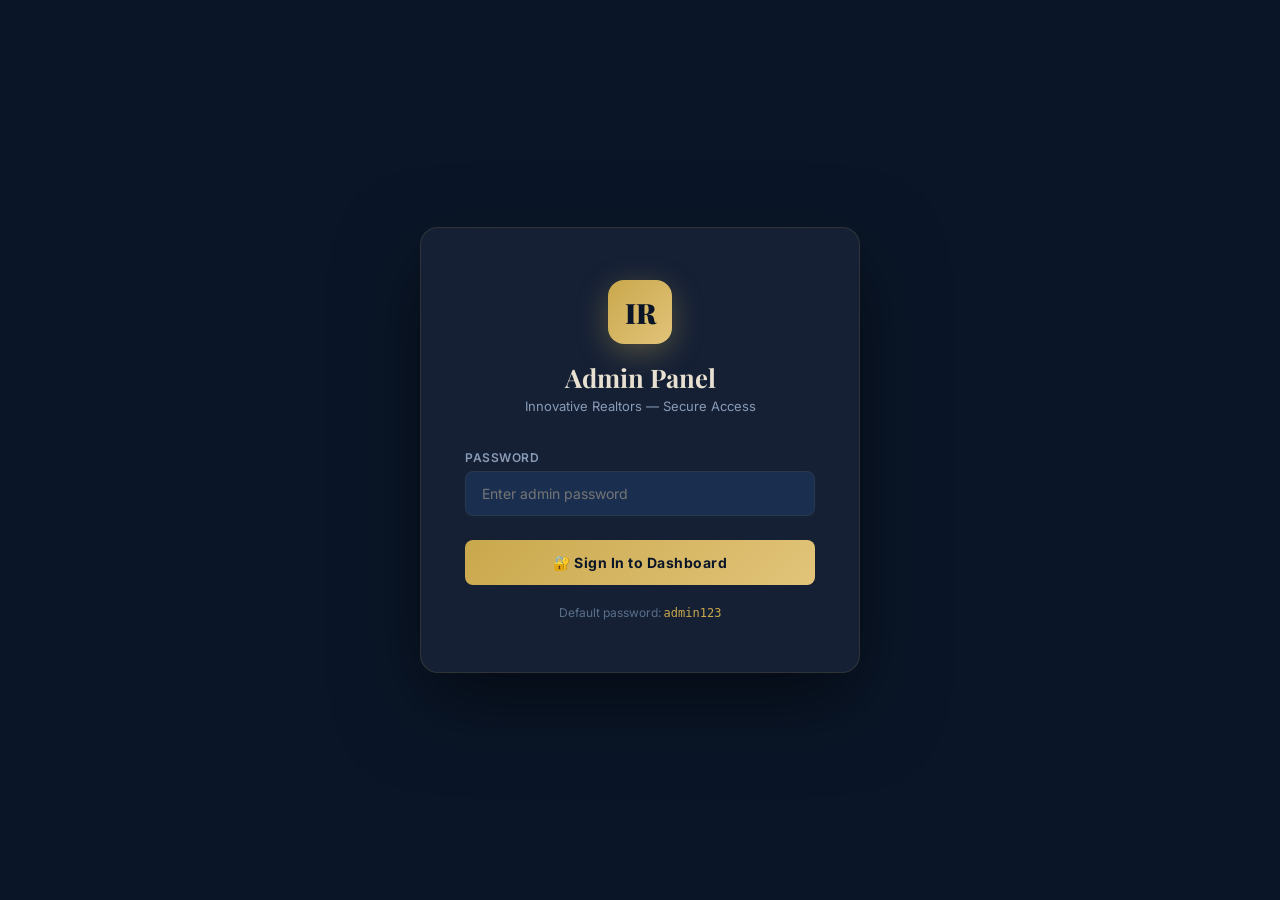
==== admin.html @ a7ab7087 "Initial commit with completed Innovative Realtors site and Apple aesthetic" ====
<!DOCTYPE html>
<html lang="en">
<head>
  <meta charset="UTF-8">
  <meta name="viewport" content="width=device-width, initial-scale=1.0">
  <title>Admin Panel — Innovative Realtors</title>
  <meta name="robots" content="noindex, nofollow">
  <link rel="stylesheet" href="css/admin.css">
</head>
<body>

<!-- ════════════════════════════════════════════════════════
     LOGIN SCREEN
════════════════════════════════════════════════════════ -->
<div id="login-screen">
  <div class="login-card">
    <div class="login-logo">
      <div class="login-logo-icon">IR</div>
      <h1 class="login-title">Admin Panel</h1>
      <p class="login-subtitle">Innovative Realtors — Secure Access</p>
    </div>
    <form class="login-form" id="login-form" novalidate>
      <div>
        <label for="login-pass">Password</label>
        <input type="password" id="login-pass" name="password" placeholder="Enter admin password" autocomplete="current-password" required>
      </div>
      <button type="submit" class="login-btn">🔐 Sign In to Dashboard</button>
      <div class="login-error" id="login-error">❌ Incorrect password. Please try again.</div>
    </form>
    <p style="text-align:center;margin-top:20px;font-size:12px;color:var(--text-dim)">
      Default password: <code style="color:var(--gold)">admin123</code>
    </p>
  </div>
</div>

<!-- ════════════════════════════════════════════════════════
     APP SHELL
════════════════════════════════════════════════════════ -->
<div id="app" style="display:none">

  <!-- ── SIDEBAR ──────────────────────────────────────── -->
  <aside id="sidebar">
    <div class="sidebar-header">
      <div class="sidebar-logo-icon">IR</div>
      <div>
        <div class="sidebar-logo-name">Innovative Realtors</div>
        <div class="sidebar-logo-tag">Admin Panel</div>
      </div>
    </div>

    <nav class="sidebar-nav">
      <div class="nav-section-label">Main</div>
      <div class="nav-item active" data-page="dashboard">
        <span class="nav-icon">📊</span> Dashboard
      </div>

      <div class="nav-section-label">Content</div>
      <div class="nav-item" data-page="properties">
        <span class="nav-icon">🏠</span> Properties
      </div>
      <div class="nav-item" data-page="agents">
        <span class="nav-icon">👤</span> Agents
      </div>
      <div class="nav-item" data-page="testimonials">
        <span class="nav-icon">⭐</span> Testimonials
      </div>
      <div class="nav-item" data-page="inquiries">
        <span class="nav-icon">📬</span> Inquiries
        <span class="nav-badge" id="inquiries-badge" style="display:none">0</span>
      </div>

      <div class="nav-section-label">Customize</div>
      <div class="nav-item" data-page="hero">
        <span class="nav-icon">🖼</span> Hero Banner
      </div>
      <div class="nav-item" data-page="settings">
        <span class="nav-icon">⚙️</span> Site Settings
      </div>
    </nav>

    <div class="sidebar-footer">
      <a href="index.html" target="_blank" class="sidebar-view-site">
        🌐 View Public Site ↗
      </a>
      <div class="sidebar-logout" id="sidebar-logout">
        🚪 Sign Out
      </div>
    </div>
  </aside>

  <!-- ── MAIN ─────────────────────────────────────────── -->
  <main id="main">
    <!-- Header -->
    <header id="admin-header">
      <div class="header-breadcrumb">
        <span class="breadcrumb-home">Innovative Realtors</span>
        <span class="breadcrumb-sep">›</span>
        <span class="breadcrumb-current">Dashboard</span>
      </div>
      <div class="header-actions">
        <span class="header-time" id="header-time"></span>
        <a href="index.html" target="_blank" class="btn-secondary" style="padding:7px 14px;font-size:12px;text-decoration:none">🌐 View Site</a>
      </div>
    </header>

    <!-- Content -->
    <div id="content">

      <!-- ══════════════════════════════════════════════
           DASHBOARD PAGE
      ══════════════════════════════════════════════ -->
      <div class="page active" id="page-dashboard">
        <h1 class="page-title">Dashboard</h1>
        <p class="page-subtitle">Welcome back! Here's an overview of your site content.</p>

        <!-- Stats -->
        <div class="stats-grid">
          <div class="stat-card">
            <div class="stat-card-header">
              <div class="stat-card-icon icon-gold">🏠</div>
              <span class="stat-change up">Active</span>
            </div>
            <div class="stat-num" id="stat-properties">0</div>
            <div class="stat-label">Total Properties</div>
          </div>
          <div class="stat-card">
            <div class="stat-card-header">
              <div class="stat-card-icon icon-blue">👤</div>
              <span class="stat-change up">Team</span>
            </div>
            <div class="stat-num" id="stat-agents">0</div>
            <div class="stat-label">Active Agents</div>
          </div>
          <div class="stat-card">
            <div class="stat-card-header">
              <div class="stat-card-icon icon-gold">⭐</div>
              <span class="stat-change up">Published</span>
            </div>
            <div class="stat-num" id="stat-testimonials">0</div>
            <div class="stat-label">Testimonials</div>
          </div>
          <div class="stat-card">
            <div class="stat-card-header">
              <div class="stat-card-icon icon-red">📬</div>
              <span class="stat-change up" id="stat-unread" style="font-size:13px;font-weight:700;color:var(--danger)">0 new</span>
            </div>
            <div class="stat-num" id="stat-inquiries">0</div>
            <div class="stat-label">Total Inquiries</div>
          </div>
        </div>

        <!-- Quick actions -->
        <div style="display:flex;gap:10px;flex-wrap:wrap;margin-bottom:24px">
          <button class="btn-primary" onclick="navigate('properties'); document.getElementById('btn-add-property').click()">➕ Add Property</button>
          <button class="btn-secondary" onclick="navigate('inquiries')">📬 View Inquiries</button>
          <button class="btn-secondary" onclick="navigate('hero')">🖼 Edit Hero</button>
          <button class="btn-secondary" onclick="navigate('settings')">⚙️ Settings</button>
        </div>

        <!-- Recent Inquiries -->
        <div style="display:grid;grid-template-columns:1fr 1.2fr;gap:20px;align-items:start">
          <div>
            <h3 style="font-size:14px;font-weight:700;color:var(--text-primary);margin-bottom:14px">📬 Recent Inquiries</h3>
            <div id="dashboard-recent-inquiries"></div>
          </div>
          <!-- Recent Properties -->
          <div class="table-card">
            <div class="table-card-header">
              <span class="table-card-title">🏠 Recent Properties</span>
            </div>
            <table class="data-table">
              <thead><tr><th></th><th>Property</th><th>Location</th><th>Status</th><th>Price</th><th>Actions</th></tr></thead>
              <tbody id="dashboard-recent-props"></tbody>
            </table>
          </div>
        </div>
      </div>

      <!-- ══════════════════════════════════════════════
           PROPERTIES PAGE
      ══════════════════════════════════════════════ -->
      <div class="page" id="page-properties">
        <h1 class="page-title">Properties</h1>
        <p class="page-subtitle">Manage all property listings on your website.</p>

        <div class="table-card">
          <div class="table-card-header">
            <span class="table-card-title">All Properties</span>
            <div class="table-actions">
              <input type="text" class="table-search" id="prop-search" placeholder="🔍 Search properties…">
              <button class="btn-primary" id="btn-add-property">➕ Add Property</button>
            </div>
          </div>
          <div style="overflow-x:auto">
            <table class="data-table">
              <thead>
                <tr>
                  <th>Image</th>
                  <th>Title / Details</th>
                  <th>Location</th>
                  <th>Price / Status</th>
                  <th>Featured</th>
                  <th>Actions</th>
                </tr>
              </thead>
              <tbody id="props-tbody"></tbody>
            </table>
          </div>
        </div>
      </div>

      <!-- ══════════════════════════════════════════════
           AGENTS PAGE
      ══════════════════════════════════════════════ -->
      <div class="page" id="page-agents">
        <h1 class="page-title">Agents</h1>
        <p class="page-subtitle">Manage your real estate team.</p>

        <div class="table-card">
          <div class="table-card-header">
            <span class="table-card-title">Our Team</span>
            <div class="table-actions">
              <input type="text" class="table-search" id="agent-search" placeholder="🔍 Search agents…">
              <button class="btn-primary" id="btn-add-agent">➕ Add Agent</button>
            </div>
          </div>
          <div style="overflow-x:auto">
            <table class="data-table">
              <thead><tr><th>Photo</th><th>Name</th><th>Role</th><th>Phone</th><th>Email</th><th>Actions</th></tr></thead>
              <tbody id="agents-tbody"></tbody>
            </table>
          </div>
        </div>
      </div>

      <!-- ══════════════════════════════════════════════
           TESTIMONIALS PAGE
      ══════════════════════════════════════════════ -->
      <div class="page" id="page-testimonials">
        <h1 class="page-title">Testimonials</h1>
        <p class="page-subtitle">Manage client reviews displayed on your website.</p>

        <div class="table-card">
          <div class="table-card-header">
            <span class="table-card-title">Client Reviews</span>
            <div class="table-actions">
              <button class="btn-primary" id="btn-add-testimonial">➕ Add Testimonial</button>
            </div>
          </div>
          <div style="overflow-x:auto">
            <table class="data-table">
              <thead><tr><th>Name</th><th>Role</th><th>Rating</th><th>Review</th><th>Actions</th></tr></thead>
              <tbody id="testimonials-tbody"></tbody>
            </table>
          </div>
        </div>
      </div>

      <!-- ══════════════════════════════════════════════
           INQUIRIES PAGE
      ══════════════════════════════════════════════ -->
      <div class="page" id="page-inquiries">
        <h1 class="page-title">Inquiries & Leads</h1>
        <p class="page-subtitle">Contact form submissions from potential clients.</p>

        <div style="display:flex;gap:10px;flex-wrap:wrap;margin-bottom:20px">
          <button class="btn-primary" id="btn-mark-all-read">✅ Mark All as Read</button>
          <button class="btn-secondary" id="btn-filter-unread">🔴 Unread Only</button>
          <button class="btn-danger" id="btn-clear-inquiries">🗑 Clear All</button>
        </div>

        <div id="inquiries-wrap">
          <!-- Rendered by JS -->
        </div>
      </div>

      <!-- ══════════════════════════════════════════════
           HERO BANNER PAGE
      ══════════════════════════════════════════════ -->
      <div class="page" id="page-hero">
        <h1 class="page-title">Hero Banner</h1>
        <p class="page-subtitle">Customize the hero section of your homepage.</p>

        <div style="display:grid;grid-template-columns:1.2fr 1fr;gap:24px;align-items:start">
          <!-- Form -->
          <div class="settings-card">
            <div class="settings-card-title"><span>🖼</span> Hero Content</div>
            <form id="hero-form">
              <div style="display:flex;flex-direction:column;gap:14px">
                <div class="field-group">
                  <label>Main Headline</label>
                  <input type="text" id="hero-headline" name="headline" placeholder="Find Your Perfect Luxury Home">
                </div>
                <div class="field-group">
                  <label>Subheadline / Description</label>
                  <textarea id="hero-subheadline" name="subheadline" rows="3" placeholder="Your tagline here…"></textarea>
                </div>
                <div class="field-group">
                  <label>Background Image URL</label>
                  <input type="text" id="hero-bg-url" name="bgImage" placeholder="assets/hero_bg.png or https://…">
                  <span class="hint">💡 Use a relative path (e.g. assets/hero_bg.png) or a full image URL.</span>
                </div>
                <button type="submit" class="btn-primary">💾 Save Hero Banner</button>
              </div>
            </form>
          </div>

          <!-- Preview -->
          <div>
            <div class="settings-card-title" style="font-size:12px;color:var(--text-muted);margin-bottom:10px;letter-spacing:1px;text-transform:uppercase">Live Preview</div>
            <div class="hero-preview">
              <img class="hero-preview-img" id="hero-preview-img" src="" alt="" onerror="this.style.display='none'">
              <div class="hero-preview-text">
                <div class="hero-preview-title" id="hero-preview-title"></div>
                <div class="hero-preview-sub" id="hero-preview-sub"></div>
              </div>
            </div>
            <div class="settings-card" style="margin-top:16px">
              <div class="settings-card-title"><span>💡</span> Tips</div>
              <ul style="list-style:none;display:flex;flex-direction:column;gap:8px;font-size:12px;color:var(--text-muted)">
                <li>• Use high-resolution images (min 1920×1080)</li>
                <li>• Keep headlines under 60 characters</li>
                <li>• Dark images work best for text readability</li>
                <li>• Supported: PNG, JPG, WebP formats</li>
              </ul>
            </div>
          </div>
        </div>
      </div>

      <!-- ══════════════════════════════════════════════
           SETTINGS PAGE
      ══════════════════════════════════════════════ -->
      <div class="page" id="page-settings">
        <h1 class="page-title">Site Settings</h1>
        <p class="page-subtitle">Customize your website's global information and branding.</p>

        <form id="settings-form">
          <div class="settings-grid">
            <!-- Company Info -->
            <div class="settings-card">
              <div class="settings-card-title"><span>🏢</span> Company Information</div>
              <div style="display:flex;flex-direction:column;gap:12px">
                <div class="field-group">
                  <label>Company Name</label>
                  <input type="text" name="companyName" placeholder="Innovative Realtors">
                </div>
                <div class="field-group">
                  <label>Tagline</label>
                  <input type="text" name="tagline" placeholder="Where Dreams Find Their Address">
                </div>
                <div class="field-group">
                  <label>Phone</label>
                  <input type="text" name="phone" placeholder="+1 (555) 888-9900">
                </div>
                <div class="field-group">
                  <label>Email</label>
                  <input type="email" name="email" placeholder="info@company.com">
                </div>
                <div class="field-group">
                  <label>Address</label>
                  <input type="text" name="address" placeholder="450 Park Avenue, New York">
                </div>
              </div>
            </div>

            <!-- Stats -->
            <div class="settings-card">
              <div class="settings-card-title"><span>📊</span> Homepage Statistics</div>
              <div style="display:flex;flex-direction:column;gap:12px">
                <div class="field-group">
                  <label>Years of Experience</label>
                  <input type="text" name="yearsExp" placeholder="15+">
                </div>
                <div class="field-group">
                  <label>Properties Sold</label>
                  <input type="text" name="propertiesSold" placeholder="2,400+">
                </div>
                <div class="field-group">
                  <label>Happy Clients</label>
                  <input type="text" name="happyClients" placeholder="1,800+">
                </div>
              </div>
            </div>

            <!-- Social Media -->
            <div class="settings-card">
              <div class="settings-card-title"><span>📱</span> Social Media Links</div>
              <div style="display:flex;flex-direction:column;gap:12px">
                <div class="field-group">
                  <label>Facebook URL</label>
                  <input type="url" name="facebook" placeholder="https://facebook.com/…">
                </div>
                <div class="field-group">
                  <label>Instagram URL</label>
                  <input type="url" name="instagram" placeholder="https://instagram.com/…">
                </div>
                <div class="field-group">
                  <label>Twitter / X URL</label>
                  <input type="url" name="twitter" placeholder="https://twitter.com/…">
                </div>
                <div class="field-group">
                  <label>LinkedIn URL</label>
                  <input type="url" name="linkedin" placeholder="https://linkedin.com/…">
                </div>
              </div>
            </div>

            <!-- Branding & Security -->
            <div class="settings-card">
              <div class="settings-card-title"><span>🎨</span> Branding & Security</div>
              <div style="display:flex;flex-direction:column;gap:16px">
                <div class="field-group">
                  <label>Accent Color (Gold)</label>
                  <div class="color-picker-wrap">
                    <input type="color" id="accent-color-input" name="accentColor" value="#c9a84c">
                    <div class="color-preview" id="accent-color-preview">#c9a84c</div>
                  </div>
                </div>
                <div class="field-group">
                  <label>Admin Password</label>
                  <input type="password" name="adminPassword" placeholder="New password">
                  <span class="hint">Leave blank to keep current password</span>
                </div>
              </div>
            </div>
          </div>

          <div style="display:flex;gap:12px;margin-top:20px;flex-wrap:wrap">
            <button type="submit" class="btn-primary">💾 Save All Settings</button>
            <button type="button" class="btn-danger" id="btn-reset-data">⚠️ Reset All Data to Defaults</button>
          </div>
        </form>
      </div>

    </div><!-- /content -->
  </main>
</div><!-- /app -->

<!-- ════════════════════════════════════════════════════════
     MODALS
════════════════════════════════════════════════════════ -->

<!-- Property Modal -->
<div class="modal-overlay" id="prop-modal">
  <div class="modal">
    <div class="modal-header">
      <h2 class="modal-title" id="prop-modal-title">Add New Property</h2>
      <button class="modal-close-btn modal-close-btn">✕</button>
    </div>
    <div class="modal-body">
      <form id="prop-form" novalidate>
        <div class="form-grid">
          <div class="field-group form-full">
            <label>Property Title *</label>
            <input type="text" name="title" placeholder="e.g. The Sunset Villa" required>
          </div>
          <div class="field-group">
            <label>Property Type *</label>
            <select name="type" required>
              <option value="">Select type…</option>
              <option>Villa</option><option>Penthouse</option>
              <option>House</option><option>Condo</option><option>Apartment</option>
            </select>
          </div>
          <div class="field-group">
            <label>Status *</label>
            <select name="status" required>
              <option value="For Sale">For Sale</option>
              <option value="For Rent">For Rent</option>
            </select>
          </div>
          <div class="field-group">
            <label>Region *</label>
            <select name="region" required>
              <option value="India">India</option>
              <option value="Dubai">Dubai</option>
            </select>
          </div>
          <div class="field-group">
            <label>Price ($) *</label>
            <input type="number" name="price" placeholder="4250000" min="0" required>
          </div>
          <div class="field-group">
            <label>Location *</label>
            <input type="text" name="location" placeholder="Beverly Hills, CA" required>
          </div>
          <div class="field-group">
            <label>Bedrooms</label>
            <input type="number" name="bedrooms" placeholder="5" min="0" value="3">
          </div>
          <div class="field-group">
            <label>Bathrooms</label>
            <input type="number" name="bathrooms" placeholder="4" min="0" value="2">
          </div>
          <div class="field-group">
            <label>Area (sq ft)</label>
            <input type="number" name="area" placeholder="6200" min="0" value="2000">
          </div>
          <div class="field-group form-full">
            <label>Image URL or Path</label>
            <input type="text" name="image" placeholder="assets/property1.png or https://…">
            <span class="hint">💡 Use a relative path for local images, or a full URL.</span>
          </div>
          <div class="field-group form-full">
            <label>Description</label>
            <textarea name="description" rows="4" placeholder="Describe this property…"></textarea>
          </div>
          <div class="field-group form-full">
            <div class="toggle-wrap">
              <label class="toggle-switch">
                <input type="checkbox" name="featured">
                <span class="toggle-slider"></span>
              </label>
              <span class="toggle-label">Mark as Featured (appears with ★ badge)</span>
            </div>
          </div>
        </div>
      </form>
    </div>
    <div class="modal-footer">
      <button class="btn-secondary modal-cancel-btn">Cancel</button>
      <button class="btn-primary" onclick="document.getElementById('prop-form').requestSubmit()">💾 Save Property</button>
    </div>
  </div>
</div>

<!-- Agent Modal -->
<div class="modal-overlay" id="agent-modal">
  <div class="modal">
    <div class="modal-header">
      <h2 class="modal-title" id="agent-modal-title">Add New Agent</h2>
      <button class="modal-close-btn">✕</button>
    </div>
    <div class="modal-body">
      <form id="agent-form" novalidate>
        <div class="form-grid">
          <div class="field-group">
            <label>Full Name *</label>
            <input type="text" name="name" placeholder="e.g. Richard Sterling" required>
          </div>
          <div class="field-group">
            <label>Role / Title *</label>
            <input type="text" name="role" placeholder="Senior Luxury Specialist" required>
          </div>
          <div class="field-group">
            <label>Phone</label>
            <input type="tel" name="phone" placeholder="+1 (555) 201-4400">
          </div>
          <div class="field-group">
            <label>Email</label>
            <input type="email" name="email" placeholder="agent@company.com">
          </div>
          <div class="field-group form-full">
            <label>Photo URL or Path</label>
            <input type="text" name="image" placeholder="assets/agent1.png or https://…">
          </div>
          <div class="field-group form-full">
            <label>Specialties</label>
            <input type="text" name="specialties" placeholder="Luxury Villas, Penthouses, Investment">
          </div>
          <div class="field-group form-full">
            <label>Bio</label>
            <textarea name="bio" rows="4" placeholder="Short bio about this agent…"></textarea>
          </div>
        </div>
      </form>
    </div>
    <div class="modal-footer">
      <button class="btn-secondary modal-cancel-btn">Cancel</button>
      <button class="btn-primary" onclick="document.getElementById('agent-form').requestSubmit()">💾 Save Agent</button>
    </div>
  </div>
</div>

<!-- Testimonial Modal -->
<div class="modal-overlay" id="test-modal">
  <div class="modal">
    <div class="modal-header">
      <h2 class="modal-title" id="test-modal-title">Add Testimonial</h2>
      <button class="modal-close-btn">✕</button>
    </div>
    <div class="modal-body">
      <form id="test-form" novalidate>
        <div class="form-grid">
          <div class="field-group">
            <label>Client Name *</label>
            <input type="text" name="name" placeholder="e.g. James & Linda Carter" required>
          </div>
          <div class="field-group">
            <label>Role / Location</label>
            <input type="text" name="role" placeholder="Homeowners, Beverly Hills">
          </div>
          <div class="field-group form-full">
            <label>Review / Quote *</label>
            <textarea name="quote" rows="4" placeholder="Write the client's testimonial here…" required></textarea>
          </div>
          <div class="field-group">
            <label>Avatar Emoji</label>
            <input type="text" name="avatar" placeholder="👤 or 🏠 etc." maxlength="4">
          </div>
          <div class="field-group">
            <label>Rating</label>
            <div class="star-picker">
              <span data-star="1">★</span>
              <span data-star="2">★</span>
              <span data-star="3">★</span>
              <span data-star="4">★</span>
              <span data-star="5" class="active">★</span>
            </div>
          </div>
        </div>
      </form>
    </div>
    <div class="modal-footer">
      <button class="btn-secondary modal-cancel-btn">Cancel</button>
      <button class="btn-primary" onclick="document.getElementById('test-form').requestSubmit()">💾 Save Testimonial</button>
    </div>
  </div>
</div>

<!-- Confirm Dialog -->
<div class="confirm-overlay" id="confirm-overlay">
  <div class="confirm-box">
    <div class="confirm-icon">⚠️</div>
    <h3 class="confirm-title" id="confirm-title">Are you sure?</h3>
    <p class="confirm-msg" id="confirm-msg">This action cannot be undone.</p>
    <div class="confirm-actions">
      <button class="btn-secondary" id="confirm-no">Cancel</button>
      <button class="btn-danger" id="confirm-yes">Yes, Delete</button>
    </div>
  </div>
</div>

<!-- Toast Container -->
<div id="toast-container"></div>

<script src="js/data.js"></script>
<script src="js/admin.js"></script>
</body>
</html>
---- css/admin.css ----
/* ============================================================
   Innovative Realtors — Admin Panel Styles
   ============================================================ */

@import url('https://fonts.googleapis.com/css2?family=Inter:wght@300;400;500;600;700;800&family=Playfair+Display:wght@600;700&display=swap');

*,*::before,*::after { box-sizing: border-box; margin: 0; padding: 0; }

img {
  max-width: 100%;
  height: auto;
  display: block;
}

:root {
  --navy:        #0a1628;
  --navy-mid:    #111f38;
  --navy-light:  #1a2f50;
  --navy-card:   #152035;
  --navy-sidebar:#0d1b30;
  --gold:        #c9a84c;
  --gold-light:  #e2c47a;
  --gold-dark:   #a6863b;
  --gold-glow:   rgba(201,168,76,0.15);
  --text-primary:#e8e0d0;
  --text-muted:  #8a9bb5;
  --text-dim:    #5a6f8a;
  --border:      rgba(201,168,76,0.15);
  --border-light:rgba(201,168,76,0.08);
  --danger:      #ef4444;
  --danger-glow: rgba(239,68,68,0.1);
  --success:     #22c55e;
  --success-glow:rgba(34,197,94,0.1);
  --info:        #3b82f6;
  --info-glow:   rgba(59,130,246,0.1);
  --warning:     #f59e0b;
  --warning-glow:rgba(245,158,11,0.1);
  --sidebar-w:   260px;
  --header-h:    68px;
  --transition:  all 0.25s cubic-bezier(0.4,0,0.2,1);
  --radius-sm:   8px;
  --radius-md:   12px;
  --radius-lg:   18px;
  --shadow:      0 4px 24px rgba(0,0,0,0.35);
  --shadow-gold: 0 8px 32px rgba(201,168,76,0.12);
}

html { scroll-behavior: smooth; }
body {
  font-family: 'Inter', sans-serif;
  background: var(--navy);
  color: var(--text-primary);
  height: 100vh; overflow: hidden;
}
::-webkit-scrollbar { width: 4px; height: 4px; }
::-webkit-scrollbar-track { background: transparent; }
::-webkit-scrollbar-thumb { background: var(--navy-light); border-radius: 2px; }

/* ── Login Screen ───────────────────────────────────────── */
#login-screen {
  position: fixed; inset: 0; z-index: 9999;
  background: var(--navy);
  display: flex; align-items: center; justify-content: center;
  padding: 24px;
}
.login-card {
  background: var(--navy-card);
  border: 1px solid var(--border);
  border-radius: var(--radius-lg);
  padding: 52px 44px;
  width: 100%; max-width: 440px;
  box-shadow: 0 30px 80px rgba(0,0,0,0.5);
  animation: loginFadeIn 0.5s ease both;
}
@keyframes loginFadeIn {
  from { opacity:0; transform: translateY(24px) scale(0.97); }
  to   { opacity:1; transform: translateY(0) scale(1); }
}
.login-logo {
  text-align: center; margin-bottom: 36px;
}
.login-logo-icon {
  width: 64px; height: 64px; border-radius: 16px;
  background: linear-gradient(135deg, var(--gold), var(--gold-light));
  display: flex; align-items: center; justify-content: center;
  font-size: 28px; font-weight: 900; color: var(--navy);
  font-family: 'Playfair Display', serif;
  margin: 0 auto 16px;
  box-shadow: 0 8px 30px rgba(201,168,76,0.35);
}
.login-title {
  font-family: 'Playfair Display', serif;
  font-size: 1.6rem; color: var(--text-primary); margin-bottom: 4px;
}
.login-subtitle { font-size: 13px; color: var(--text-muted); }
.login-form { display: flex; flex-direction: column; gap: 16px; }
.login-form label { font-size: 12px; font-weight: 600; color: var(--text-muted); letter-spacing: 0.5px; text-transform: uppercase; margin-bottom: 6px; display: block; }
.login-form input {
  width: 100%; background: var(--navy-light);
  border: 1px solid var(--border-light);
  color: var(--text-primary); padding: 13px 16px;
  border-radius: var(--radius-sm); font-family: 'Inter', sans-serif;
  font-size: 14px; outline: none; transition: var(--transition);
}
.login-form input:focus { border-color: var(--gold); box-shadow: 0 0 0 3px var(--gold-glow); }
.login-btn {
  width: 100%; padding: 14px;
  background: linear-gradient(135deg, var(--gold), var(--gold-light));
  color: var(--navy); font-weight: 700; font-size: 14px;
  border: none; border-radius: var(--radius-sm); cursor: pointer;
  font-family: 'Inter', sans-serif; letter-spacing: 0.5px;
  transition: var(--transition); margin-top: 8px;
}
.login-btn:hover { filter: brightness(1.1); box-shadow: 0 8px 24px rgba(201,168,76,0.4); transform: translateY(-1px); }
.login-error {
  display: none; background: var(--danger-glow);
  border: 1px solid rgba(239,68,68,0.3);
  border-radius: var(--radius-sm); padding: 12px;
  color: var(--danger); font-size: 13px; text-align: center;
}
.login-error.show { display: block; }

/* ── App Layout ─────────────────────────────────────────── */
#app { display: flex; height: 100vh; overflow: hidden; }

/* ── Sidebar ────────────────────────────────────────────── */
#sidebar {
  width: var(--sidebar-w); height: 100vh;
  background: var(--navy-sidebar);
  border-right: 1px solid var(--border-light);
  display: flex; flex-direction: column;
  position: relative; z-index: 100;
  flex-shrink: 0;
  transition: transform 0.3s ease;
}
.sidebar-header {
  display: flex; align-items: center; gap: 12px;
  padding: 20px 20px 16px;
  border-bottom: 1px solid var(--border-light);
  flex-shrink: 0;
}
.sidebar-logo-icon {
  width: 38px; height: 38px; border-radius: 9px;
  background: linear-gradient(135deg, var(--gold), var(--gold-light));
  display: flex; align-items: center; justify-content: center;
  font-size: 16px; font-weight: 900; color: var(--navy);
  font-family: 'Playfair Display', serif;
}
.sidebar-logo-name { font-family: 'Playfair Display', serif; font-size: 14px; font-weight: 700; color: var(--text-primary); line-height: 1.2; }
.sidebar-logo-tag { font-size: 9px; color: var(--gold); letter-spacing: 1.5px; text-transform: uppercase; }

.sidebar-nav { flex: 1; overflow-y: auto; padding: 16px 12px; }
.nav-section-label {
  font-size: 10px; font-weight: 700; color: var(--text-dim);
  letter-spacing: 2px; text-transform: uppercase;
  padding: 16px 8px 8px;
}
.nav-item {
  display: flex; align-items: center; gap: 12px;
  padding: 11px 12px; border-radius: var(--radius-sm);
  color: var(--text-muted); font-size: 13.5px; font-weight: 500;
  cursor: pointer; transition: var(--transition);
  margin-bottom: 2px; position: relative;
  text-decoration: none; user-select: none;
}
.nav-item:hover { background: rgba(255,255,255,0.05); color: var(--text-primary); }
.nav-item.active {
  background: var(--gold-glow);
  color: var(--gold);
  border: 1px solid rgba(201,168,76,0.2);
}
.nav-item.active .nav-icon { color: var(--gold); }
.nav-icon { font-size: 17px; width: 22px; text-align: center; flex-shrink: 0; }
.nav-badge {
  margin-left: auto; background: var(--danger);
  color: #fff; font-size: 10px; font-weight: 700;
  padding: 2px 7px; border-radius: 10px;
}

.sidebar-footer {
  padding: 16px 12px;
  border-top: 1px solid var(--border-light);
  flex-shrink: 0;
}
.sidebar-view-site {
  display: flex; align-items: center; gap: 10px;
  padding: 10px 12px; border-radius: var(--radius-sm);
  color: var(--text-muted); font-size: 13px; font-weight: 500;
  background: rgba(255,255,255,0.04);
  border: 1px solid var(--border-light);
  text-decoration: none; transition: var(--transition); margin-bottom: 8px;
}
.sidebar-view-site:hover { color: var(--gold); border-color: var(--border); }
.sidebar-logout {
  display: flex; align-items: center; gap: 10px;
  padding: 10px 12px; border-radius: var(--radius-sm);
  color: var(--danger); font-size: 13px; font-weight: 500;
  background: var(--danger-glow);
  border: 1px solid rgba(239,68,68,0.15);
  cursor: pointer; transition: var(--transition);
}
.sidebar-logout:hover { background: rgba(239,68,68,0.15); }

/* ── Main Content Area ──────────────────────────────────── */
#main { flex: 1; display: flex; flex-direction: column; overflow: hidden; }

/* Header */
#admin-header {
  height: var(--header-h); background: var(--navy-mid);
  border-bottom: 1px solid var(--border-light);
  display: flex; align-items: center; justify-content: space-between;
  padding: 0 28px; flex-shrink: 0;
}
.header-breadcrumb { display: flex; align-items: center; gap: 8px; }
.breadcrumb-home { font-size: 13px; color: var(--text-dim); }
.breadcrumb-sep { color: var(--text-dim); font-size: 12px; }
.breadcrumb-current { font-size: 15px; font-weight: 600; color: var(--text-primary); }

.header-actions { display: flex; align-items: center; gap: 12px; }
.header-time { font-size: 12px; color: var(--text-dim); }

/* Content */
#content {
  flex: 1; overflow-y: auto; padding: 28px;
}

/* ── Page Sections ──────────────────────────────────────── */
.page { display: none; animation: pageIn 0.3s ease; }
.page.active { display: block; }
@keyframes pageIn {
  from { opacity:0; transform: translateX(12px); }
  to   { opacity:1; transform: translateX(0); }
}

.page-title {
  font-family: 'Playfair Display', serif;
  font-size: 1.8rem; color: var(--text-primary); margin-bottom: 4px;
}
.page-subtitle { font-size: 13px; color: var(--text-muted); margin-bottom: 28px; }

/* ── Stats Cards (Dashboard) ────────────────────────────── */
.stats-grid {
  display: grid; grid-template-columns: repeat(4, 1fr); gap: 20px;
  margin-bottom: 28px;
}
.stat-card {
  background: var(--navy-card); border: 1px solid var(--border-light);
  border-radius: var(--radius-md); padding: 22px 24px;
  transition: var(--transition);
}
.stat-card:hover { border-color: var(--border); box-shadow: var(--shadow-gold); }
.stat-card-header {
  display: flex; align-items: center; justify-content: space-between;
  margin-bottom: 14px;
}
.stat-card-icon {
  width: 44px; height: 44px; border-radius: var(--radius-sm);
  display: flex; align-items: center; justify-content: center;
  font-size: 20px;
}
.icon-gold { background: var(--gold-glow); border: 1px solid rgba(201,168,76,0.2); color: var(--gold); }
.icon-blue { background: var(--info-glow); border: 1px solid rgba(59,130,246,0.2); color: var(--info); }
.icon-green { background: var(--success-glow); border: 1px solid rgba(34,197,94,0.2); color: var(--success); }
.icon-red { background: var(--danger-glow); border: 1px solid rgba(239,68,68,0.2); color: var(--danger); }
.icon-warning { background: var(--warning-glow); border: 1px solid rgba(245,158,11,0.2); color: var(--warning); }

.stat-change { font-size: 11px; font-weight: 600; }
.stat-change.up { color: var(--success); }
.stat-change.neutral { color: var(--text-dim); }
.stat-num {
  font-family: 'Playfair Display', serif;
  font-size: 2.2rem; font-weight: 700; color: var(--text-primary);
  line-height: 1;
}
.stat-label { font-size: 12px; color: var(--text-muted); margin-top: 6px; }

/* ── Data Table ─────────────────────────────────────────── */
.table-card {
  background: var(--navy-card); border: 1px solid var(--border-light);
  border-radius: var(--radius-lg); overflow: hidden;
}
.table-card-header {
  display: flex; align-items: center; justify-content: space-between;
  padding: 20px 24px; border-bottom: 1px solid var(--border-light);
  flex-wrap: wrap; gap: 12px;
}
.table-card-title { font-size: 15px; font-weight: 600; color: var(--text-primary); }
.table-actions { display: flex; gap: 10px; align-items: center; flex-wrap: wrap; }
.table-search {
  background: var(--navy-light); border: 1px solid var(--border-light);
  color: var(--text-primary); padding: 8px 14px;
  border-radius: var(--radius-sm); font-family: 'Inter', sans-serif;
  font-size: 13px; outline: none; width: 200px; transition: var(--transition);
}
.table-search:focus { border-color: var(--gold); }
.table-search::placeholder { color: var(--text-dim); }

.data-table { width: 100%; border-collapse: collapse; }
.data-table th {
  background: var(--navy-light); font-size: 11px; font-weight: 700;
  color: var(--text-dim); text-transform: uppercase; letter-spacing: 1px;
  padding: 12px 20px; text-align: left; white-space: nowrap;
  vertical-align: middle;
}
.data-table td {
  padding: 14px 20px; border-bottom: 1px solid var(--border-light);
  font-size: 13.5px; color: var(--text-muted); vertical-align: middle;
}
.data-table tr:last-child td { border-bottom: none; }
.data-table tr:hover td { background: rgba(255,255,255,0.02); }
.data-table td strong { color: var(--text-primary); font-weight: 600; }

.td-img {
  width: 52px; height: 40px; border-radius: 6px;
  object-fit: cover; border: 1px solid var(--border-light);
}
.td-avatar {
  width: 40px; height: 40px; border-radius: 50%;
  object-fit: cover; border: 2px solid var(--border);
  object-position: top;
}

/* ── Action Buttons (table) ─────────────────────────────── */
.action-btn {
  display: inline-flex; align-items: center; gap: 5px;
  padding: 6px 12px; border-radius: 6px;
  font-size: 12px; font-weight: 600; cursor: pointer;
  border: none; font-family: 'Inter', sans-serif;
  transition: var(--transition);
}
.btn-edit { background: var(--info-glow); color: var(--info); border: 1px solid rgba(59,130,246,0.25); }
.btn-edit:hover { background: rgba(59,130,246,0.2); }
.btn-delete { background: var(--danger-glow); color: var(--danger); border: 1px solid rgba(239,68,68,0.25); }
.btn-delete:hover { background: rgba(239,68,68,0.2); }
.btn-view { background: var(--gold-glow); color: var(--gold); border: 1px solid rgba(201,168,76,0.25); }
.btn-view:hover { background: rgba(201,168,76,0.2); }
.btn-mark { background: var(--success-glow); color: var(--success); border: 1px solid rgba(34,197,94,0.25); }
.btn-mark:hover { background: rgba(34,197,94,0.2); }

/* ── Badge (status) ─────────────────────────────────────── */
.badge {
  display: inline-block; padding: 3px 10px;
  border-radius: 12px; font-size: 10px; font-weight: 700; letter-spacing: 0.5px;
  text-transform: uppercase;
}
.badge-sale { background: var(--gold-glow); color: var(--gold); border: 1px solid rgba(201,168,76,0.25); }
.badge-rent { background: var(--info-glow); color: var(--info); border: 1px solid rgba(59,130,246,0.25); }
.badge-featured { background: var(--success-glow); color: var(--success); border: 1px solid rgba(34,197,94,0.25); }
.badge-unread { background: var(--danger-glow); color: var(--danger); border: 1px solid rgba(239,68,68,0.25); }
.badge-read { background: rgba(255,255,255,0.05); color: var(--text-dim); border: 1px solid var(--border-light); }

/* ── Primary Admin Button ───────────────────────────────── */
.btn-primary {
  display: inline-flex; align-items: center; gap: 7px;
  padding: 10px 20px; border-radius: var(--radius-sm);
  background: linear-gradient(135deg, var(--gold), var(--gold-light));
  color: var(--navy); font-weight: 700; font-size: 13px;
  border: none; cursor: pointer; font-family: 'Inter', sans-serif;
  transition: var(--transition); letter-spacing: 0.3px;
}
.btn-primary:hover { filter: brightness(1.08); box-shadow: 0 6px 20px rgba(201,168,76,0.35); transform: translateY(-1px); }
.btn-secondary {
  display: inline-flex; align-items: center; gap: 7px;
  padding: 10px 20px; border-radius: var(--radius-sm);
  background: transparent; color: var(--text-muted);
  border: 1px solid var(--border-light);
  font-weight: 500; font-size: 13px; cursor: pointer;
  font-family: 'Inter', sans-serif; transition: var(--transition);
}
.btn-secondary:hover { border-color: var(--border); color: var(--text-primary); }
.btn-danger {
  display: inline-flex; align-items: center; gap: 7px;
  padding: 10px 20px; border-radius: var(--radius-sm);
  background: var(--danger-glow); color: var(--danger);
  border: 1px solid rgba(239,68,68,0.3);
  font-weight: 600; font-size: 13px; cursor: pointer;
  font-family: 'Inter', sans-serif; transition: var(--transition);
}
.btn-danger:hover { background: rgba(239,68,68,0.2); }

/* ── Modal / Drawer ─────────────────────────────────────── */
.modal-overlay {
  position: fixed; inset: 0; background: rgba(0,0,0,0.7);
  backdrop-filter: blur(6px); z-index: 5000;
  display: flex; align-items: center; justify-content: center;
  padding: 24px; opacity: 0; pointer-events: none;
  transition: opacity 0.25s ease;
}
.modal-overlay.open { opacity: 1; pointer-events: all; }
.modal {
  background: var(--navy-card); border: 1px solid var(--border);
  border-radius: var(--radius-lg); max-width: 640px; width: 100%;
  max-height: 88vh; overflow-y: auto;
  transform: scale(0.94) translateY(12px);
  transition: transform 0.25s ease;
  box-shadow: 0 30px 80px rgba(0,0,0,0.6);
}
.modal-overlay.open .modal { transform: scale(1) translateY(0); }
.modal-header {
  display: flex; align-items: center; justify-content: space-between;
  padding: 22px 28px; border-bottom: 1px solid var(--border-light);
  position: sticky; top: 0; background: var(--navy-card); z-index: 1;
}
.modal-title {
  font-family: 'Playfair Display', serif;
  font-size: 1.2rem; color: var(--text-primary);
}
.modal-close-btn {
  width: 32px; height: 32px; border-radius: 8px;
  background: rgba(255,255,255,0.06); border: 1px solid var(--border-light);
  color: var(--text-muted); font-size: 16px;
  display: flex; align-items: center; justify-content: center;
  cursor: pointer; transition: var(--transition);
}
.modal-close-btn:hover { border-color: var(--danger); color: var(--danger); background: var(--danger-glow); }
.modal-body { padding: 28px; }
.modal-footer {
  padding: 20px 28px; border-top: 1px solid var(--border-light);
  display: flex; justify-content: flex-end; gap: 10px;
  position: sticky; bottom: 0; background: var(--navy-card);
}

/* ── Form Fields ────────────────────────────────────────── */
.form-grid { display: grid; grid-template-columns: 1fr 1fr; gap: 16px; }
.form-full { grid-column: 1 / -1; }
.field-group { display: flex; flex-direction: column; gap: 6px; }
.field-group label { font-size: 11px; font-weight: 700; color: var(--text-muted); letter-spacing: 0.8px; text-transform: uppercase; }
.field-group input, .field-group select, .field-group textarea {
  width: 100%; background: var(--navy-light);
  border: 1px solid var(--border-light);
  color: var(--text-primary); padding: 10px 14px;
  border-radius: var(--radius-sm); font-family: 'Inter', sans-serif;
  font-size: 13.5px; outline: none; transition: var(--transition);
}
.field-group input:focus, .field-group select:focus, .field-group textarea:focus {
  border-color: var(--gold); box-shadow: 0 0 0 3px rgba(201,168,76,0.12);
}
.field-group input::placeholder, .field-group textarea::placeholder { color: var(--text-dim); }
.field-group select option { background: var(--navy-mid); }
.field-group textarea { resize: vertical; min-height: 90px; }
.field-group .hint { font-size: 11px; color: var(--text-dim); }

/* Toggle switch */
.toggle-wrap { display: flex; align-items: center; gap: 12px; }
.toggle-switch { position: relative; width: 44px; height: 24px; }
.toggle-switch input { opacity: 0; width: 0; height: 0; }
.toggle-slider {
  position: absolute; cursor: pointer; inset: 0;
  background: var(--navy-light); border-radius: 24px;
  border: 1px solid var(--border-light); transition: 0.3s;
}
.toggle-slider::before {
  content: ''; position: absolute;
  width: 18px; height: 18px; left: 2px; top: 2px;
  background: var(--text-dim); border-radius: 50%; transition: 0.3s;
}
.toggle-switch input:checked + .toggle-slider { background: rgba(201,168,76,0.2); border-color: rgba(201,168,76,0.4); }
.toggle-switch input:checked + .toggle-slider::before { transform: translateX(20px); background: var(--gold); }
.toggle-label { font-size: 13px; color: var(--text-muted); }

/* ── Settings cards ─────────────────────────────────────── */
.settings-grid { display: grid; grid-template-columns: 1fr 1fr; gap: 20px; }
.settings-card {
  background: var(--navy-card); border: 1px solid var(--border-light);
  border-radius: var(--radius-md); padding: 24px;
}
.settings-card-title {
  font-size: 13px; font-weight: 700; color: var(--text-primary);
  margin-bottom: 20px; padding-bottom: 12px;
  border-bottom: 1px solid var(--border-light);
  display: flex; align-items: center; gap: 8px;
}
.settings-card-title span { font-size: 16px; }

/* ── Hero Editor ────────────────────────────────────────── */
.hero-preview {
  border-radius: var(--radius-md); overflow: hidden;
  height: 220px; position: relative; margin-bottom: 20px;
  background: #1a1a2e;
}
.hero-preview-img {
  width: 100%; height: 100%; object-fit: cover; opacity: 0.5;
}
.hero-preview-text {
  position: absolute; inset: 0;
  display: flex; flex-direction: column; align-items: center; justify-content: center;
  text-align: center; padding: 20px;
}
.hero-preview-title {
  font-family: 'Playfair Display', serif;
  font-size: 1.4rem; color: #fff; margin-bottom: 8px;
}
.hero-preview-sub { font-size: 12px; color: rgba(255,255,255,0.7); }

/* ── Inquiry detail ─────────────────────────────────────── */
.inquiry-card {
  background: var(--navy-card); border: 1px solid var(--border-light);
  border-radius: var(--radius-md); padding: 20px; margin-bottom: 12px;
  transition: var(--transition);
}
.inquiry-card.unread { border-color: rgba(239,68,68,0.3); }
.inquiry-meta { display: flex; align-items: center; gap: 12px; margin-bottom: 10px; flex-wrap: wrap; }
.inquiry-name { font-weight: 700; font-size: 14px; color: var(--text-primary); }
.inquiry-time { font-size: 11px; color: var(--text-dim); margin-left: auto; }
.inquiry-message { font-size: 13px; color: var(--text-muted); line-height: 1.7; margin-bottom: 14px; }
.inquiry-actions { display: flex; gap: 8px; }

/* ── Color picker ───────────────────────────────────────── */
.color-picker-wrap { display: flex; align-items: center; gap: 12px; }
.color-picker-wrap input[type="color"] {
  width: 44px; height: 36px; border-radius: 6px;
  border: 1px solid var(--border-light); background: none;
  padding: 2px; cursor: pointer;
}
.color-preview {
  padding: 6px 14px; border-radius: 6px;
  font-size: 12px; font-weight: 600; font-family: monospace;
  border: 1px solid var(--border-light); color: var(--text-muted);
}

/* ── Stars editor ───────────────────────────────────────── */
.star-picker { display: flex; gap: 4px; }
.star-picker span {
  font-size: 22px; cursor: pointer; transition: transform 0.15s;
  color: var(--text-dim); user-select: none;
}
.star-picker span.active { color: var(--gold); }
.star-picker span:hover { transform: scale(1.2); }

/* ── Toast ──────────────────────────────────────────────── */
#toast-container {
  position: fixed; bottom: 24px; right: 24px;
  display: flex; flex-direction: column; gap: 10px;
  z-index: 9998;
}
.toast {
  display: flex; align-items: center; gap: 12px;
  background: var(--navy-card); border: 1px solid var(--border);
  border-radius: var(--radius-sm); padding: 14px 18px;
  min-width: 280px; box-shadow: 0 8px 32px rgba(0,0,0,0.4);
  animation: toastIn 0.3s ease both;
}
@keyframes toastIn {
  from { opacity:0; transform: translateX(20px); }
  to   { opacity:1; transform: translateX(0); }
}
.toast.success { border-color: rgba(34,197,94,0.3); }
.toast.error   { border-color: rgba(239,68,68,0.3); }
.toast-icon { font-size: 18px; }
.toast-msg { font-size: 13px; color: var(--text-primary); flex: 1; }

/* ── Confirm dialog ─────────────────────────────────────── */
.confirm-overlay {
  position: fixed; inset: 0; background: rgba(0,0,0,0.75);
  backdrop-filter: blur(4px); z-index: 6000;
  display: flex; align-items: center; justify-content: center;
  padding: 24px; opacity: 0; pointer-events: none; transition: opacity 0.2s;
}
.confirm-overlay.open { opacity: 1; pointer-events: all; }
.confirm-box {
  background: var(--navy-card); border: 1px solid var(--border);
  border-radius: var(--radius-lg); padding: 36px;
  max-width: 400px; width: 100%; text-align: center;
  box-shadow: 0 20px 60px rgba(0,0,0,0.5);
  transform: scale(0.92); transition: transform 0.2s;
}
.confirm-overlay.open .confirm-box { transform: scale(1); }
.confirm-icon { font-size: 3rem; margin-bottom: 16px; }
.confirm-title { font-family: 'Playfair Display', serif; font-size: 1.3rem; color: var(--text-primary); margin-bottom: 10px; }
.confirm-msg { font-size: 13px; color: var(--text-muted); margin-bottom: 28px; line-height: 1.6; }
.confirm-actions { display: flex; gap: 10px; justify-content: center; }

/* ── Empty state ────────────────────────────────────────── */
.empty-state {
  text-align: center; padding: 60px 24px; color: var(--text-muted);
}
.empty-state-icon { font-size: 3.5rem; margin-bottom: 12px; display: block; }
.empty-state h3 { font-size: 1rem; color: var(--text-primary); margin-bottom: 6px; }
.empty-state p { font-size: 13px; }

/* ── Responsive ─────────────────────────────────────────── */
@media (max-width: 1100px) {
  .stats-grid { grid-template-columns: repeat(2, 1fr); }
}
@media (max-width: 900px) {
  :root { --sidebar-w: 220px; }
}
@media (max-width: 768px) {
  #sidebar { position: fixed; left: 0; transform: translateX(-100%); z-index: 200; }
  #sidebar.open { transform: translateX(0); box-shadow: 4px 0 30px rgba(0,0,0,0.4); }
  .stats-grid { grid-template-columns: 1fr 1fr; }
  .settings-grid { grid-template-columns: 1fr; }
  .form-grid { grid-template-columns: 1fr; }
  #content { padding: 16px; }
}
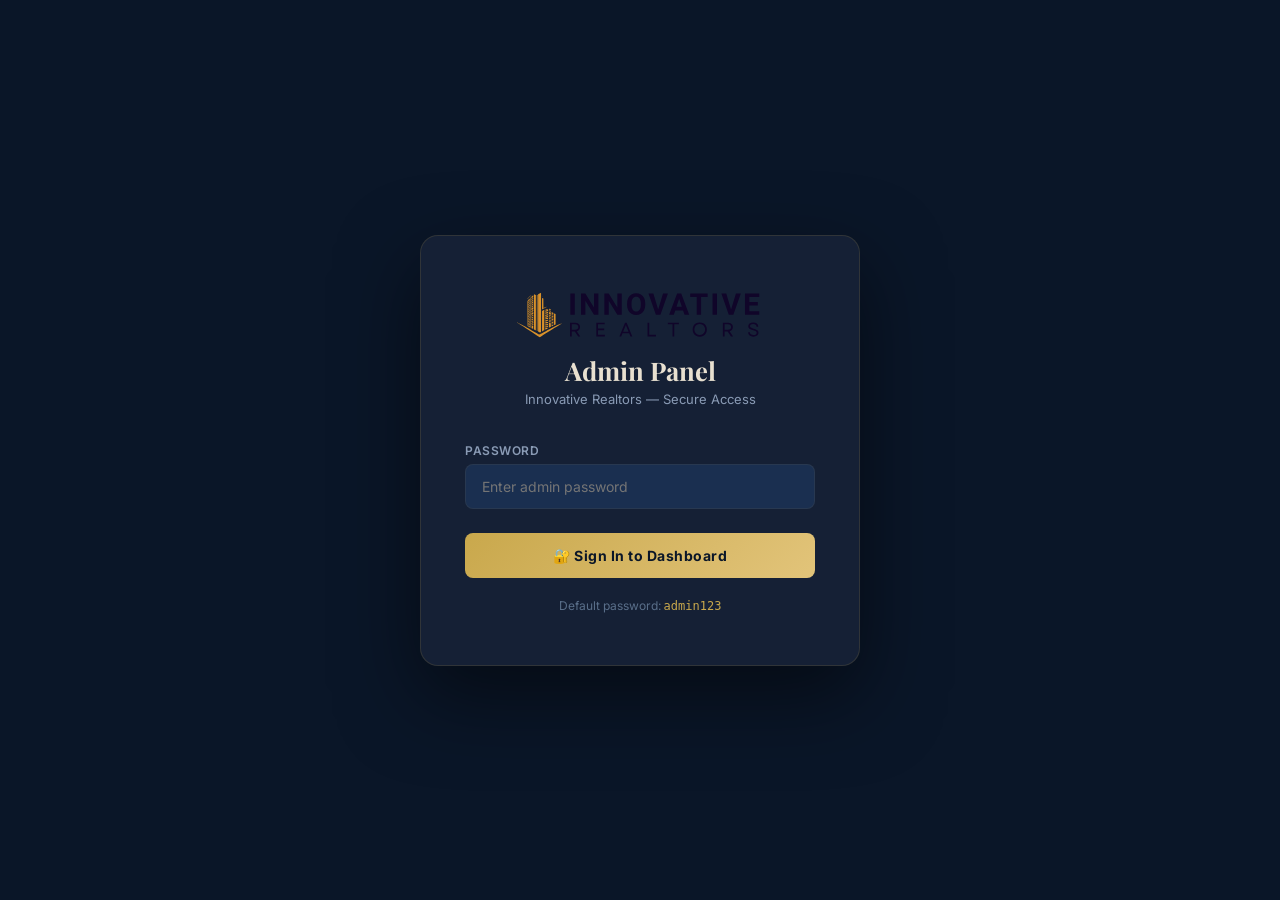
==== commit 428724bb: "Update logo to SVG and adjust navbar spacing" ====
--- a/admin.html
+++ b/admin.html
@@ -15,7 +15,7 @@
 <div id="login-screen">
   <div class="login-card">
     <div class="login-logo">
-      <div class="login-logo-icon">IR</div>
+      <img src="assets/logo.svg" alt="Innovative Realtors" class="nav-logo-img" style="margin: 0 auto 10px;">
       <h1 class="login-title">Admin Panel</h1>
       <p class="login-subtitle">Innovative Realtors — Secure Access</p>
     </div>
@@ -41,11 +41,7 @@
   <!-- ── SIDEBAR ──────────────────────────────────────── -->
   <aside id="sidebar">
     <div class="sidebar-header">
-      <div class="sidebar-logo-icon">IR</div>
-      <div>
-        <div class="sidebar-logo-name">Innovative Realtors</div>
-        <div class="sidebar-logo-tag">Admin Panel</div>
-      </div>
+      <img src="assets/logo.svg" alt="Innovative Realtors" class="nav-logo-img">
     </div>
 
     <nav class="sidebar-nav">
